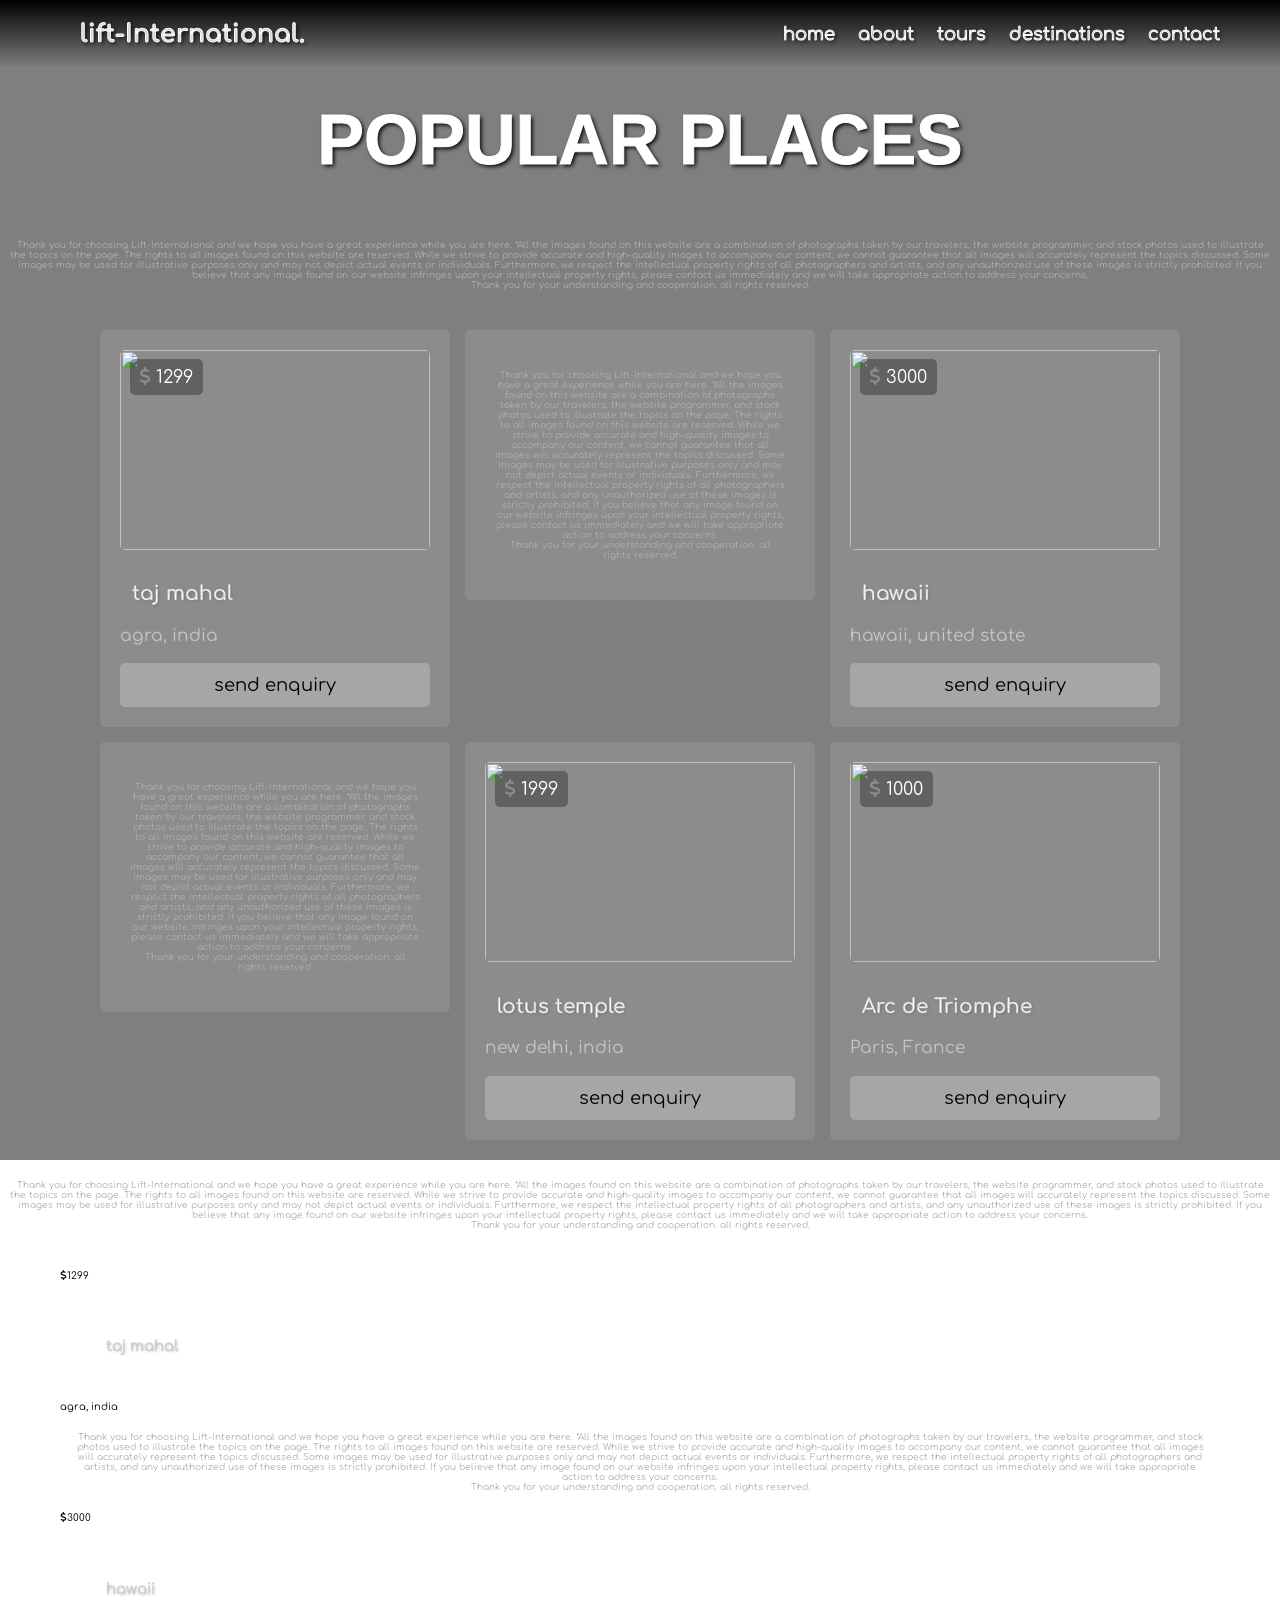
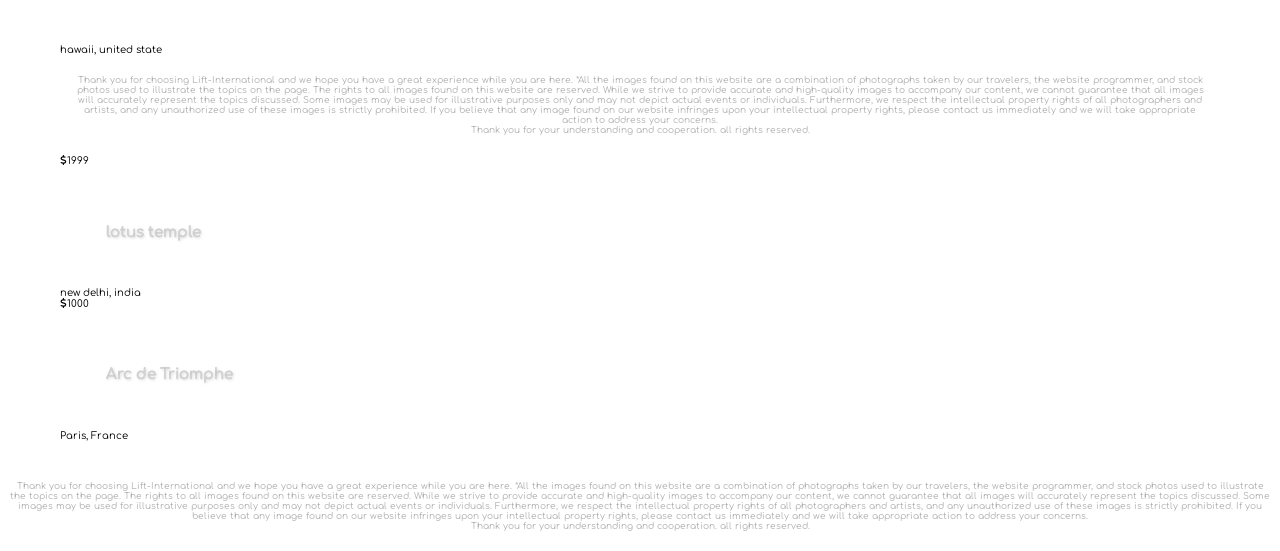
==== private.html @ 96c21069 "updating html layout" ====
<!DOCTYPE html>

<html lang="en">

<head>

   <meta charset="UTF-8">

   <meta http-equiv="X-UA-Compatible" content="IE=edge">

   <meta name="viewport" content="width=device-width, initial-scale=1.0">

   <title>Tours</title>



   <link rel="stylesheet" href="https://unpkg.com/aos@next/dist/aos.css" />



   <!-- font awesome cdn link  -->

   <link rel="stylesheet" href="https://cdnjs.cloudflare.com/ajax/libs/font-awesome/6.2.1/css/all.min.css">



   <!-- custom css file link  -->

   <link rel="stylesheet" href="style.css">



</head>

<body>

   

<!-- header section starts  -->



<header class="header" data-aos="fade-down">



   <section class="flex">



    <a class="logo">lift-International.</a>



      <nav class="navbar">
        <a href="http://127.0.0.1:5501/lift-international/index.html">home</a>
        <a href="http://127.0.0.1:5501/lift-international/lift-international-about-us.html">about</a>
        <a href="http://127.0.0.1:5501/lift-international/lift-international-tours.html">tours</a>
        <a href="http://127.0.0.1:5501/lift-international/lift-international-destinations.html">destinations</a>
        <a href="http://127.0.0.1:5501/lift-international/lift-international-contact.html">contact</a>
     </nav>



      <div id="menu-btn" class="fas fa-bars"></div>



   </section>



</header>



<!-- header section ends -->



<!-- tours section starts  -->



<div class="container tours">



   <h1 class="heading" data-aos="zoom-out">popular places</h1>

   <div class="credit" id="footer">
    Thank you for choosing Lift-International and
    we hope you have a great experience while you are here. *All the images found on this website are a combination of 
    photographs taken by our travelers, the website programmer, and stock photos used to illustrate the topics on the page. 
    The rights to all images found on this website are reserved.
 
    While we strive to provide accurate and high-quality images to accompany our content, 
    we cannot guarantee that all images will accurately represent the topics discussed. 
    Some images may be used for illustrative purposes only and may not depict actual events or individuals.
    
    Furthermore, we respect the intellectual property rights of all photographers and artists,
    and any unauthorized use of these images is strictly prohibited. If you believe that any image 
    found on our website infringes upon your intellectual property rights, please contact us immediately 
    and we will take appropriate action to address your concerns.<br />
    
    Thank you for your understanding and cooperation. all rights
    reserved.
  </div>

   <section class="grid">

    


      <div class="box" data-aos="fade-up">

         <div class="price"><i class="fas fa-dollar-sign"></i><span>1299</span></div>

         <img src="images/tour-img-1.webp" class="image" alt="">

         <h3 class="name">taj mahal</h3>

         <p class="address">agra, india</p>

         <a href="#" class="btn">send enquiry</a>

      </div>



      <div class="box" data-aos="fade-up">

        <div class="credit" id="footer">
            Thank you for choosing Lift-International and
            we hope you have a great experience while you are here. *All the images found on this website are a combination of 
            photographs taken by our travelers, the website programmer, and stock photos used to illustrate the topics on the page. 
            The rights to all images found on this website are reserved.
         
            While we strive to provide accurate and high-quality images to accompany our content, 
            we cannot guarantee that all images will accurately represent the topics discussed. 
            Some images may be used for illustrative purposes only and may not depict actual events or individuals.
            
            Furthermore, we respect the intellectual property rights of all photographers and artists,
            and any unauthorized use of these images is strictly prohibited. If you believe that any image 
            found on our website infringes upon your intellectual property rights, please contact us immediately 
            and we will take appropriate action to address your concerns.<br />
            
            Thank you for your understanding and cooperation. all rights
            reserved.
          </div>

      </div>



      <div class="box" data-aos="fade-up">

         <p class="price"><i class="fas fa-dollar-sign"></i><span>3000</span></p>

         <img src="images/tour-img-3.webp" alt="" class="image">

         <h3 class="name">hawaii</h3>

         <p class="address">hawaii, united state</p>

         <a href="#" class="btn">send enquiry</a>

      </div>


      <div class="box" data-aos="fade-up">

        <div class="credit" id="footer">
            Thank you for choosing Lift-International and
            we hope you have a great experience while you are here. *All the images found on this website are a combination of 
            photographs taken by our travelers, the website programmer, and stock photos used to illustrate the topics on the page. 
            The rights to all images found on this website are reserved.
         
            While we strive to provide accurate and high-quality images to accompany our content, 
            we cannot guarantee that all images will accurately represent the topics discussed. 
            Some images may be used for illustrative purposes only and may not depict actual events or individuals.
            
            Furthermore, we respect the intellectual property rights of all photographers and artists,
            and any unauthorized use of these images is strictly prohibited. If you believe that any image 
            found on our website infringes upon your intellectual property rights, please contact us immediately 
            and we will take appropriate action to address your concerns.<br />
            
            Thank you for your understanding and cooperation. all rights
            reserved.
          </div>

      </div>



      <div class="box" data-aos="fade-up">

         <p class="price"><i class="fas fa-dollar-sign"></i><span>1999</span></p>

         <img src="images/tour-img-5.webp" alt="" class="image">

         <h3 class="name">lotus temple</h3>

         <p class="address">new delhi, india</p>

         <a href="#" class="btn">send enquiry</a>

      </div>



      <div class="box" data-aos="fade-up">

         <p class="price"><i class="fas fa-dollar-sign"></i><span>1000</span></p>

         <img src="images/tour-img-6.webp" alt="" class="image">

         <h3 class="name">Arc de Triomphe</h3>

         <p class="address">Paris, France</p>

         <a href="#" class="btn">send enquiry</a>

      </div>



   </section>
</div>
<!-- tours section ends -->
<div class="credit" id="footer">
   Thank you for choosing Lift-International and
   we hope you have a great experience while you are here. *All the images found on this website are a combination of 
   photographs taken by our travelers, the website programmer, and stock photos used to illustrate the topics on the page. 
   The rights to all images found on this website are reserved.

   While we strive to provide accurate and high-quality images to accompany our content, 
   we cannot guarantee that all images will accurately represent the topics discussed. 
   Some images may be used for illustrative purposes only and may not depict actual events or individuals.
   
   Furthermore, we respect the intellectual property rights of all photographers and artists,
   and any unauthorized use of these images is strictly prohibited. If you believe that any image 
   found on our website infringes upon your intellectual property rights, please contact us immediately 
   and we will take appropriate action to address your concerns.<br />
   
   Thank you for your understanding and cooperation. all rights
   reserved.
 </div>


 <section class="grid">

    


    <div class="box" data-aos="fade-up">

       <div class="price"><i class="fas fa-dollar-sign"></i><span>1299</span></div>

       <img src="images/tour-img-1.webp" class="image" alt="">

       <h3 class="name">taj mahal</h3>

       <p class="address">agra, india</p>


    </div>



    <div class="box" data-aos="fade-up">

      <div class="credit" id="footer">
          Thank you for choosing Lift-International and
          we hope you have a great experience while you are here. *All the images found on this website are a combination of 
          photographs taken by our travelers, the website programmer, and stock photos used to illustrate the topics on the page. 
          The rights to all images found on this website are reserved.
       
          While we strive to provide accurate and high-quality images to accompany our content, 
          we cannot guarantee that all images will accurately represent the topics discussed. 
          Some images may be used for illustrative purposes only and may not depict actual events or individuals.
          
          Furthermore, we respect the intellectual property rights of all photographers and artists,
          and any unauthorized use of these images is strictly prohibited. If you believe that any image 
          found on our website infringes upon your intellectual property rights, please contact us immediately 
          and we will take appropriate action to address your concerns.<br />
          
          Thank you for your understanding and cooperation. all rights
          reserved.
        </div>

    </div>



    <div class="box" data-aos="fade-up">

       <p class="price"><i class="fas fa-dollar-sign"></i><span>3000</span></p>

       <img src="images/tour-img-3.webp" alt="" class="image">

       <h3 class="name">hawaii</h3>

       <p class="address">hawaii, united state</p>


    </div>


    <div class="box" data-aos="fade-up">

      <div class="credit" id="footer">
          Thank you for choosing Lift-International and
          we hope you have a great experience while you are here. *All the images found on this website are a combination of 
          photographs taken by our travelers, the website programmer, and stock photos used to illustrate the topics on the page. 
          The rights to all images found on this website are reserved.
       
          While we strive to provide accurate and high-quality images to accompany our content, 
          we cannot guarantee that all images will accurately represent the topics discussed. 
          Some images may be used for illustrative purposes only and may not depict actual events or individuals.
          
          Furthermore, we respect the intellectual property rights of all photographers and artists,
          and any unauthorized use of these images is strictly prohibited. If you believe that any image 
          found on our website infringes upon your intellectual property rights, please contact us immediately 
          and we will take appropriate action to address your concerns.<br />
          
          Thank you for your understanding and cooperation. all rights
          reserved.
        </div>

    </div>



    <div class="box" data-aos="fade-up">

       <p class="price"><i class="fas fa-dollar-sign"></i><span>1999</span></p>

       <img src="images/tour-img-5.webp" alt="" class="image">

       <h3 class="name">lotus temple</h3>

       <p class="address">new delhi, india</p>


    </div>



    <div class="box" data-aos="fade-up">

       <p class="price"><i class="fas fa-dollar-sign"></i><span>1000</span></p>

       <img src="images/tour-img-6.webp" alt="" class="image">

       <h3 class="name">Arc de Triomphe</h3>

       <p class="address">Paris, France</p>


    </div>



 </section>


       <div class="credit" id="footer">
          Thank you for choosing Lift-International and
          we hope you have a great experience while you are here. *All the images found on this website are a combination of 
          photographs taken by our travelers, the website programmer, and stock photos used to illustrate the topics on the page. 
          The rights to all images found on this website are reserved.
       
          While we strive to provide accurate and high-quality images to accompany our content, 
          we cannot guarantee that all images will accurately represent the topics discussed. 
          Some images may be used for illustrative purposes only and may not depict actual events or individuals.
          
          Furthermore, we respect the intellectual property rights of all photographers and artists,
          and any unauthorized use of these images is strictly prohibited. If you believe that any image 
          found on our website infringes upon your intellectual property rights, please contact us immediately 
          and we will take appropriate action to address your concerns.<br />
          
          Thank you for your understanding and cooperation. all rights
          reserved.
        </div>
<script src="https://unpkg.com/aos@next/dist/aos.js"></script>
<!-- custom js file link  -->
<script src="script.js"></script>
</body>
</html>
---- style.css ----
@import url('https://fonts.googleapis.com/css2?family=Comfortaa:wght@300;400;500;600;700&display=swap');



:root{
   --main-color:rgba(209, 209, 209, 0.384);
   --light-white:rgba(255,255,255,.5);
   --light-black:rgba(0,0,0,.3);
   --light-bg:rgba(255,255,255,.1);
   --white:#fff;
   --black:#000;
   --color-geraldine: #ff951c;
   --color-geraldine1: #eb569cc2;
   --color-strikemaster: #8a5082;
   --color-strikemaster2: #8a50825f;
   --color-kimberly: #6f5f90;
   --color-kimberly2: #6f5f90d7;
   --color-ship-cove: #758eb7;
   --color-casper: #afafaf;
   --color-casper2: #dff9ff;
   --color-dark: #262229;
   --color-darker: #26222993;

}



*{

   font-family: 'Comfortaa', cursive;

   margin: 0; padding: 0;

   box-sizing: border-box;

   outline: none; border: none;

   text-decoration: none;

   scrollbar-color: var(--main-color) var(--black);

   scrollbar-width: thin;

}



html{

   font-size: 62.5%;

   overflow-x: hidden;

   scroll-behavior: smooth;

   scroll-padding-top: 5rem;

}



*::selection{

   background-color: var(--main-color);

   color: var(--black);

}



*::-webkit-scrollbar{

   height: .5rem;

   width:1rem;

}



*::-webkit-scrollbar-track{

   background-color: transparent;

}



*::-webkit-scrollbar-thumb{

   background-color:var(--main-color);

}



body{

   background-color: var(--white);

   overflow-x: hidden;

   /* padding-bottom: 7rem; */

}



.container{

   padding-top: 10rem;

}



section{

   margin: 0 auto;

   max-width: 1200px;

   padding: 2rem;

}






  
  #slideshow {
    position: absolute;
    top: 0;
    left: 0;
    bottom: 0;
    width: 100%;
    height: 100%;
    list-style: none;
    margin: 0;
    padding: 0;
  }
  
  #slideshow li {
    position: absolute;
    top: 0;
    left: 0;
    width: 100%;
    height: 100%;
    opacity: 0;
    transition: opacity 1s ease-in-out;
  }
  
  #slideshow li.active {
    opacity: 1;
  }
  
  #slideshow li img {
    width: 100%;
    height: 110%;
    object-fit: cover;
  }
  




.heading {
    font-weight: bolder;
    -webkit-text-stroke: 1.0px rgb(255, 255, 255);
    color: #ffffff;
    text-shadow: 2px 2px 4px rgb(0, 0, 0);
    font-family: Verdana, Geneva, Tahoma, sans-serif;
    font-size: 7rem;
    text-transform: uppercase;
    text-align: center;
    margin-bottom: 4rem;
}



    .button {
      margin-top: 10%;
      display: inline-block;
      padding: 10px 20px;
      background-color: #4CAF50;
      color: white;
      text-decoration: none;
      border: none;
      cursor: pointer;
      font-size: 16px;
    }


.btn{

   display: block;

   border-radius: .5rem;

   padding: 1.2rem 3rem;

   background: var(--main-color);

   color: var(--black);

   cursor: pointer;

   text-align: center;

   width: 100%;

   font-size: 1.8rem;

   margin-top: 1rem;

   transition: .2s linear;

}



.btn:hover{

   background: var(--black);

   color: var(--white);

}



.header{

   position: fixed;

   top: 0; left: 0; right: 0;

   background: linear-gradient(0deg, transparent, var(--black));

   z-index: 1000;

}



.header .flex{

   display: flex;

   align-items: center;

   justify-content: space-between;

   gap: 1.5rem;

}



.header .flex .logo{
    font-weight: bolder;
    -webkit-text-stroke: 1.0px rgb(255, 255, 255);
    color: #ffffffcc;
    text-shadow: 2px 2px 4px rgb(0, 0, 0);
   font-size: 2.5rem;
   margin-left: 2rem;

}



.header .flex .navbar a{

    -webkit-text-stroke: 1.0px rgb(255, 255, 255);
    color: #ffffffcc;
    text-shadow: 2px 2px 4px rgb(0, 0, 0);

   margin-left: 2rem;

   font-size: 1.8rem;

   color: var(--light-white);

   transition: .2s linear;

}




.header .flex .navbar a:hover{

   color: var(--white);

}



#menu-btn{

   font-size: 2.5rem;

   cursor: pointer;

   color: var(--white);

   display: none;

}


  @keyframes spin {
    0% {
      transform: rotateY(0deg);
    }
    100% {
      transform: rotateY(360deg);
    }
  }
  
  
  
  
  html body header.header.aos-init.aos-animate section.flex img{
    animation: spin 12s linear infinite;
    width: 5%;
    height: 0.3%;
    margin-top: 0%;
  
  }


  section.flex{
    padding: -12rem;

  }



.home .flex{

   min-height: calc(100vh - 10rem);

   display: flex;

   align-items: center;

   justify-content: center;

}



.home .flex form{

   background-color: var(--light-bg);

   border-radius: .5rem;

   padding: 2rem;

   width: 35rem;

   backdrop-filter: blur(.2rem);

}



.home .flex form h3{
    font-weight: bolder;
    -webkit-text-stroke: 1.0px rgb(255, 255, 255);
    color: #ffffffcc;
    text-shadow: 2px 2px 4px rgb(0, 0, 0);

   font-size: 2.5rem;

   color: var(--white);

   padding-bottom: 1rem;

   text-align: center;

}



.home .flex form p{
    -webkit-text-stroke: 1.0px rgb(255, 255, 255);
    color: #ffffff;
    text-shadow: 1px 1px 3px rgb(0, 0, 0);   
    font-weight: 50;
    margin-top: 1%;

   padding-top: 1rem;

   text-align: center;


   font-size: 1.7rem;

   color: var(--light-white);

}



.home .flex form .box{

   width: 100%;

   border-radius: .5rem;

   padding: 1.4rem;

   font-size: 1.8rem;

   color: var(--white);

   text-transform: none;

   background: var(--light-black);

   margin: 1rem 0;

}



.home .flex form .box::placeholder{
    

   color: var(--light-white);

}



.about{

   background: url('/main/pexels-esdras-jaimes-10550114.jpg') no-repeat rgba(0,0,0,.5);

   background-position: center;

   background-attachment: fixed;

   background-size: cover;

   background-blend-mode: multiply;

}



.about .details{

   border-radius: .5rem;

   background: url('/main/pexels-caleb-jimenez-9482590.jpg') no-repeat rgba(0,0,0,.5);

   background-position: center;

   background-attachment: fixed;

   background-size: cover;

   display: flex;

   align-items: center;

   justify-content: center;

   padding: 2rem;

   min-height: 60vh;

   border-radius: .5rem;

}



.about .details .box{

   width: 50rem;

   background-color: var(--light-bg);

   padding:3rem 2rem;

   text-align: center;

   backdrop-filter: blur(.4rem);

   border-radius: .5rem;

}



.about .details .box h3{

   padding-bottom: 1rem;

   font-size: 2.5rem;

   color: var(--white);

}



.about .details .box p{

   padding: 1rem 0;

   font-size: 1.5rem;

   color: var(--light-white);

   line-height: 2;

}



.about .details .box .btn{

   display: inline-block;

   width: auto;

}



.about .grid{

   display: grid;

   grid-template-columns: repeat(auto-fit, 30rem);

   align-items: flex-start;

   justify-content: center;

   gap: 1.5rem;

   margin-top: 3rem;

}



.about .grid .box{

   background-color: var(--light-bg);

   padding: 2rem;

   text-align: center;

   backdrop-filter: blur(.4rem);

   border-radius: .5rem;

}



.about .grid .box img{

   height: 20rem;

   transition: .2s linear;

}



.about .grid .box h3{

   padding: 2rem 0;

   font-size: 2rem;

   color: var(--white);

}



.about .grid .box p{

   line-height: 2;

   font-size: 1.5rem;

   color: var(--light-white);

}



.about .grid .box:hover{

   background-color: var(--light-black);

}



.about .grid .box:hover img{

   transform: scale(1.1);

}



.reviews{

   background: url('/main/pexels-jesh-14737876(1).jpg') no-repeat rgba(0,0,0,.5);

   background-position: center;

   background-attachment: fixed;

   background-size: cover;

   background-blend-mode: multiply;

}



.reviews .grid{

   display: grid;

   grid-template-columns: repeat(auto-fit, 35rem);

   align-items: flex-start;

   justify-content: center;

   gap: 1.5rem;

}



.reviews .grid .box{

   background-color: var(--light-bg);

   padding: 2rem;

   text-align: center;

   backdrop-filter: blur(.4rem);

   border-radius: .5rem;

}



.reviews .grid .box img{

   height: 8rem;

   width: 8rem;

   border-radius: 50%;

   object-fit: cover;

   margin-bottom: 1rem;

}



.reviews .grid .box h3{

   font-size: 2rem;

   color: var(--white);

}



.reviews .grid .box p{

   padding: 1rem 0;

   line-height: 2;

   color: var(--light-white);

   font-size: 1.5rem;

}



.reviews .grid .box .stars{

   margin-top: 1rem;

}



.reviews .grid .box .stars i{

   font-size: 1.8rem;

   color: var(--main-color);

}



.reviews .grid .box:hover{

   background-color: var(--light-black);

}



.tours{

   background: url('/main/pexels-luis-quintero-14146204.jpg') no-repeat rgba(0,0,0,.5);

   background-position: center;

   background-attachment: fixed;

   background-size: cover;

   background-blend-mode: multiply;

}



.tours .grid{

   display: grid;

   grid-template-columns: repeat(auto-fit, 35rem);

   align-items: flex-start;

   justify-content: center;

   gap: 1.5rem;

}



.tours .grid .box{

   background-color: var(--light-bg);

   padding: 2rem;

   backdrop-filter: blur(.4rem);

   border-radius: .5rem;

   position: relative;

}



.tours .grid .box .price{

   position: absolute;

   top: 2.9rem; left: 3rem;

   border-radius: .5rem;

   background: var(--light-black);

   font-size: 1.8rem;

   padding:.8rem 1rem;

}



.tours .grid .box .price i{

   color: var(--main-color);

   margin-right: .5rem;

}



.tours .grid .box .price span{

   color: var(--white);

}



.tours .grid .box .image{

   height: 20rem;

   width: 100%;

   object-fit: cover;

   border-radius: .5rem;

   margin-bottom: 2rem;

}



.tours .grid .box .name{

   font-size: 2rem;

   color: var(--white);

}



.tours .grid .box .address{

   font-size: 1.7rem;

   color: var(--light-white);

   line-height: 1.5;

   padding: .5rem 0;

}



.tours .grid .box:hover{

   background-color: var(--light-black);

}



.tours .grid .box:hover .price{

   background-color: var(--black);

}




.destinations{


   background: url('/main/pexels-zaetaflow-sec-4012039.jpg') no-repeat rgba(0,0,0,.5);

   background-position: center;

   background-attachment: fixed;

   background-size: cover;
 
   background-blend-mode: multiply;

}



.destinations .grid{

   display: grid;

   grid-template-columns: repeat(auto-fit, 30rem);

   align-items: flex-start;

   justify-content: center;

   gap: 1.5rem;

}



.destinations .grid .box{

   position: relative;

   height: 40rem;

   overflow: hidden;

   border-radius: .5rem;

}



.destinations .grid .box img{

   height: 100%;

   width: 100%;

   object-fit: cover;

}






   div:nth-child(20) > h3 > span > strong,
   div:nth-child(19) > h3 > span > strong,
   div:nth-child(18) > h3 > span > strong,
   div:nth-child(17) > h3 > span > strong,
   div:nth-child(16) > h3 > span > strong,
   div:nth-child(15) > h3 > span > strong,
   div:nth-child(14) > h3 > span > strong,
   div:nth-child(13) > h3 > span > strong,
   div:nth-child(12) > h3 > span > strong,
   div:nth-child(11) > h3 > span > strong,
   div:nth-child(10) > h3 > span > strong,
   div:nth-child(9) > h3 > span > strong,
   div:nth-child(8) > h3 > span > strong,
   div:nth-child(7) > h3 > span > strong,
   div:nth-child(6) > h3 > span > strong,
   div:nth-child(5) > h3 > span > strong,
   div:nth-child(4) > h3 > span > strong,
   div:nth-child(3) > h3 > span > strong,
   div:nth-child(2) > h3 > span > strong,
   div:nth-child(1) > h3 strong{ 
   -webkit-text-stroke: 0.5px rgb(255, 234, 3);
   color: #91ff78;
   text-shadow: 1px 1px 3px #00000031;   
   font-weight: 700;
   font-size: 2rem;
   padding: 4%;
}



   div:nth-child(20) > h3,  
   div:nth-child(19) > h3,  
   div:nth-child(18) > h3,  
   div:nth-child(17) > h3,  
   div:nth-child(16) > h3,  
   div:nth-child(15) > h3,  
   div:nth-child(14) > h3,  
   div:nth-child(13) > h3,  
   div:nth-child(12) > h3,  
   div:nth-child(11) > h3,
   div:nth-child(10) > h3,
   div:nth-child(9) > h3,
   div:nth-child(8) > h3,
   div:nth-child(7) > h3,
   div:nth-child(6) > h3,
   div:nth-child(5) > h3,
   div:nth-child(4) > h3,
   div:nth-child(3) > h3,  
   div:nth-child(2) > h3,  
   div:nth-child(1) > h3{
   -webkit-text-stroke: 0.5px rgb(201, 201, 201);
   color: #d3d6d2;
   text-shadow: 1px 1px 3px #00000031;   
   font-weight: 500;
   font-size: 1.5rem;
   padding: 4%;
}




   .destinations .grid .box h3{
   -webkit-text-stroke:  0.5px rgb(255, 255, 255);   
   color: #ffffff;
   display: -webkit-box;
   display: -ms-flexbox;
   display: flex;
   -webkit-box-align: center;
   -ms-flex-align: center;
   align-items: center;
   -ms-flex-wrap: wrap;
   flex-wrap: wrap;
   text-align: center;
   display: block;  
   position: absolute;
   top: 0; left: 0;
   height: 100%;
   width: 100%;
   display: flex;
   align-items: center;
   justify-content: center;
   background-color: var(--light-black);
   backdrop-filter: blur(.4rem);
   transition: .2s linear;
   opacity: 0;
}



.destinations .grid .box h3 span{

   font-size: 2.5rem;

   color: var(--white);

}



.destinations .grid .box:hover h3{

   opacity: 1;

}

































.contact{

   background: url('/main/pexels-caleb-jimenez-9482590.jpg') no-repeat rgba(0,0,0,.5);

   background-position: center;

   background-attachment: fixed;

   background-size: cover;

   background-blend-mode: multiply;

}



.contact .row{

   display: flex;

   flex-wrap: wrap;

   gap: 2rem;

}



.contact .row .map{

   width: 100%;

   flex: 1 1 40rem;

   padding: 2rem;

   background-color: var(--light-bg);

   border-radius: .5rem;

   backdrop-filter: blur(.4rem);

}



.contact .row form{

   flex: 1 1 40rem;

   padding: 2rem;

   background-color: var(--light-bg);

   border-radius: .5rem;

   backdrop-filter: blur(.4rem);

}



.contact .row form h3{

   text-align: center;

   font-size: 2.5rem;

   color: var(--white);

   padding-bottom: 1rem;

}



.contact .row form .box{

   width: 100%;

   margin: 1rem 0;

   border-radius: .5rem;

   background-color: var(--light-black);

   padding: 1.4rem;

   font-size: 1.8rem;

   color: var(--white);

   text-transform: none;

}



.contact .row form .box::placeholder{

   color: var(--light-white);

}



.contact .row form textarea{

   height: 15rem;

   resize: none;

}



.contact .grid{

   margin: 3rem 0;

   display: grid;

   grid-template-columns: repeat(auto-fit, 30rem);

   justify-content: center;

   gap: 1.5rem;

}



.contact .grid .box{

   padding:3rem 2rem;

   background-color: var(--light-bg);

   border-radius: .5rem;

   backdrop-filter: blur(.4rem);

   text-align: center;

}



.contact .grid .box i{

   height: 5rem;

   width: 6rem;

   line-height: 5rem;

   font-size: 2.5rem;

   background-color: var(--light-black);

   border-radius: .5rem;

   color: var(--white);

   margin-bottom: 1.5rem;

}



.contact .grid .box h3{

   padding: .5rem 0;

   font-size: 2rem;

   color: var(--main-color);

}



.contact .grid .box a{

   display: block;

   padding-top: 1rem;

   font-size: 1.6rem;

   color: var(--light-white);

   line-height: 1.5;

   text-transform: none;

}



.contact .grid .box a:hover{

   color:var(--white);

   text-decoration: underline;

}






.credit {
    
    background-image: url(/main/pexels-richard-rojas-15097661.jpg);
    background-repeat: no-repeat;
    background-size: cover;    text-align: center;
    font-size: 0.9rem;
    padding: 2rem 1rem;
    color: var(--color-casper);
  }
  
  .credit span {
    color: var(--color-geraldine);
  }
  
  
  














/* media queries  */



@media (max-width:991px){



   html{

      font-size: 55%;

   }



   .heading{

      font-size: 5rem;

      margin-bottom: 3rem;

   }



}





   div:nth-child(20) > h3 > span > strong,
   div:nth-child(19) > h3 > span > strong,
   div:nth-child(18) > h3 > span > strong,
   div:nth-child(17) > h3 > span > strong,
   div:nth-child(16) > h3 > span > strong,
   div:nth-child(15) > h3 > span > strong,
   div:nth-child(14) > h3 > span > strong,
   div:nth-child(13) > h3 > span > strong,
   div:nth-child(12) > h3 > span > strong,
   div:nth-child(11) > h3 > span > strong,
   div:nth-child(10) > h3 > span > strong,
   div:nth-child(9) > h3 > span > strong,
   div:nth-child(8) > h3 > span > strong,
   div:nth-child(7) > h3 > span > strong,
   div:nth-child(6) > h3 > span > strong,
   div:nth-child(5) > h3 > span > strong,
   div:nth-child(4) > h3 > span > strong,
   div:nth-child(3) > h3 > span > strong,
   div:nth-child(2) > h3 > span > strong,
   div:nth-child(1) > h3 strong{ 
   -webkit-text-stroke: 0.5px rgb(255, 234, 3);
   color: #91ff78;
   text-shadow: 1px 1px 3px #00000031;   
   font-weight: 700;
   font-size: 2rem;
   padding: 4%;
}



   div:nth-child(20) > h3,  
   div:nth-child(19) > h3,  
   div:nth-child(18) > h3,  
   div:nth-child(17) > h3,  
   div:nth-child(16) > h3,  
   div:nth-child(15) > h3,  
   div:nth-child(14) > h3,  
   div:nth-child(13) > h3,  
   div:nth-child(12) > h3,  
   div:nth-child(11) > h3,
   div:nth-child(10) > h3,
   div:nth-child(9) > h3,
   div:nth-child(8) > h3,
   div:nth-child(7) > h3,
   div:nth-child(6) > h3,
   div:nth-child(5) > h3,
   div:nth-child(4) > h3,
   div:nth-child(3) > h3,  
   div:nth-child(2) > h3,  
   div:nth-child(1) > h3{
   -webkit-text-stroke: 0.5px rgb(201, 201, 201);
   color: #d3d6d2;
   text-shadow: 1px 1px 3px #00000031;   
   font-weight: 500;
   font-size: 1.5rem;
   padding: 4%;
}




   .destinations .grid .box h3{
   -webkit-text-stroke:  0.5px rgb(255, 255, 255);   
   color: #ffffff;
   display: -webkit-box;
   display: -ms-flexbox;
   display: flex;
   -webkit-box-align: center;
   -ms-flex-align: center;
   align-items: center;
   -ms-flex-wrap: wrap;
   flex-wrap: wrap;
   text-align: center;
   display: block;  
   position: absolute;
   top: 0; left: 0;
   height: 100%;
   width: 100%;
   display: flex;
   align-items: center;
   justify-content: center;
   background-color: var(--light-black);
   backdrop-filter: blur(.4rem);
   transition: .2s linear;
   opacity: 0;
}




@media (max-width:768px){

    #home .title {
        display: flex;
        align-items: center;
      }
      

      
      @keyframes spin {
        0% {
          transform: rotateY(0deg);
        }
        100% {
          transform: rotateY(360deg);
        }
      }
      
      
      
      
      html body header.header.aos-init.aos-animate section.flex img{
        animation: spin 12s linear infinite;
        width: 10%;
        height: auto;
        margin-top: 0%;
      }
    

   #menu-btn{

      display: inline-block;

   }

   

   .header .flex{

      position: relative;

   }



   .header .flex .navbar{

      position: absolute;

      top: 100%; left: 2rem; right: 2rem;

      background-color: var(--light-black);

      backdrop-filter: blur(.4rem);

      border-radius: .5rem;

      transform: scale(0);

      transform-origin: top right;

      padding: 1.5rem .5rem;

   }



   .header .flex .navbar.active{

      transform: scale(1);

      transition: .2s linear;

   }



   .header .flex .navbar a{

      display: block;

      padding: 1rem;

      margin:.5rem 1rem;

      color: var(--white);

      border-radius: .5rem;

   }



   .header .flex .navbar a:hover{

      background-color: var(--light-bg);

   }



   .heading{

      font-size: 3rem;

   }



}



@media (max-width:450px){



   html{

      font-size: 50%;

   }



   .heading{

      font-size: 2.5rem;

   }



}
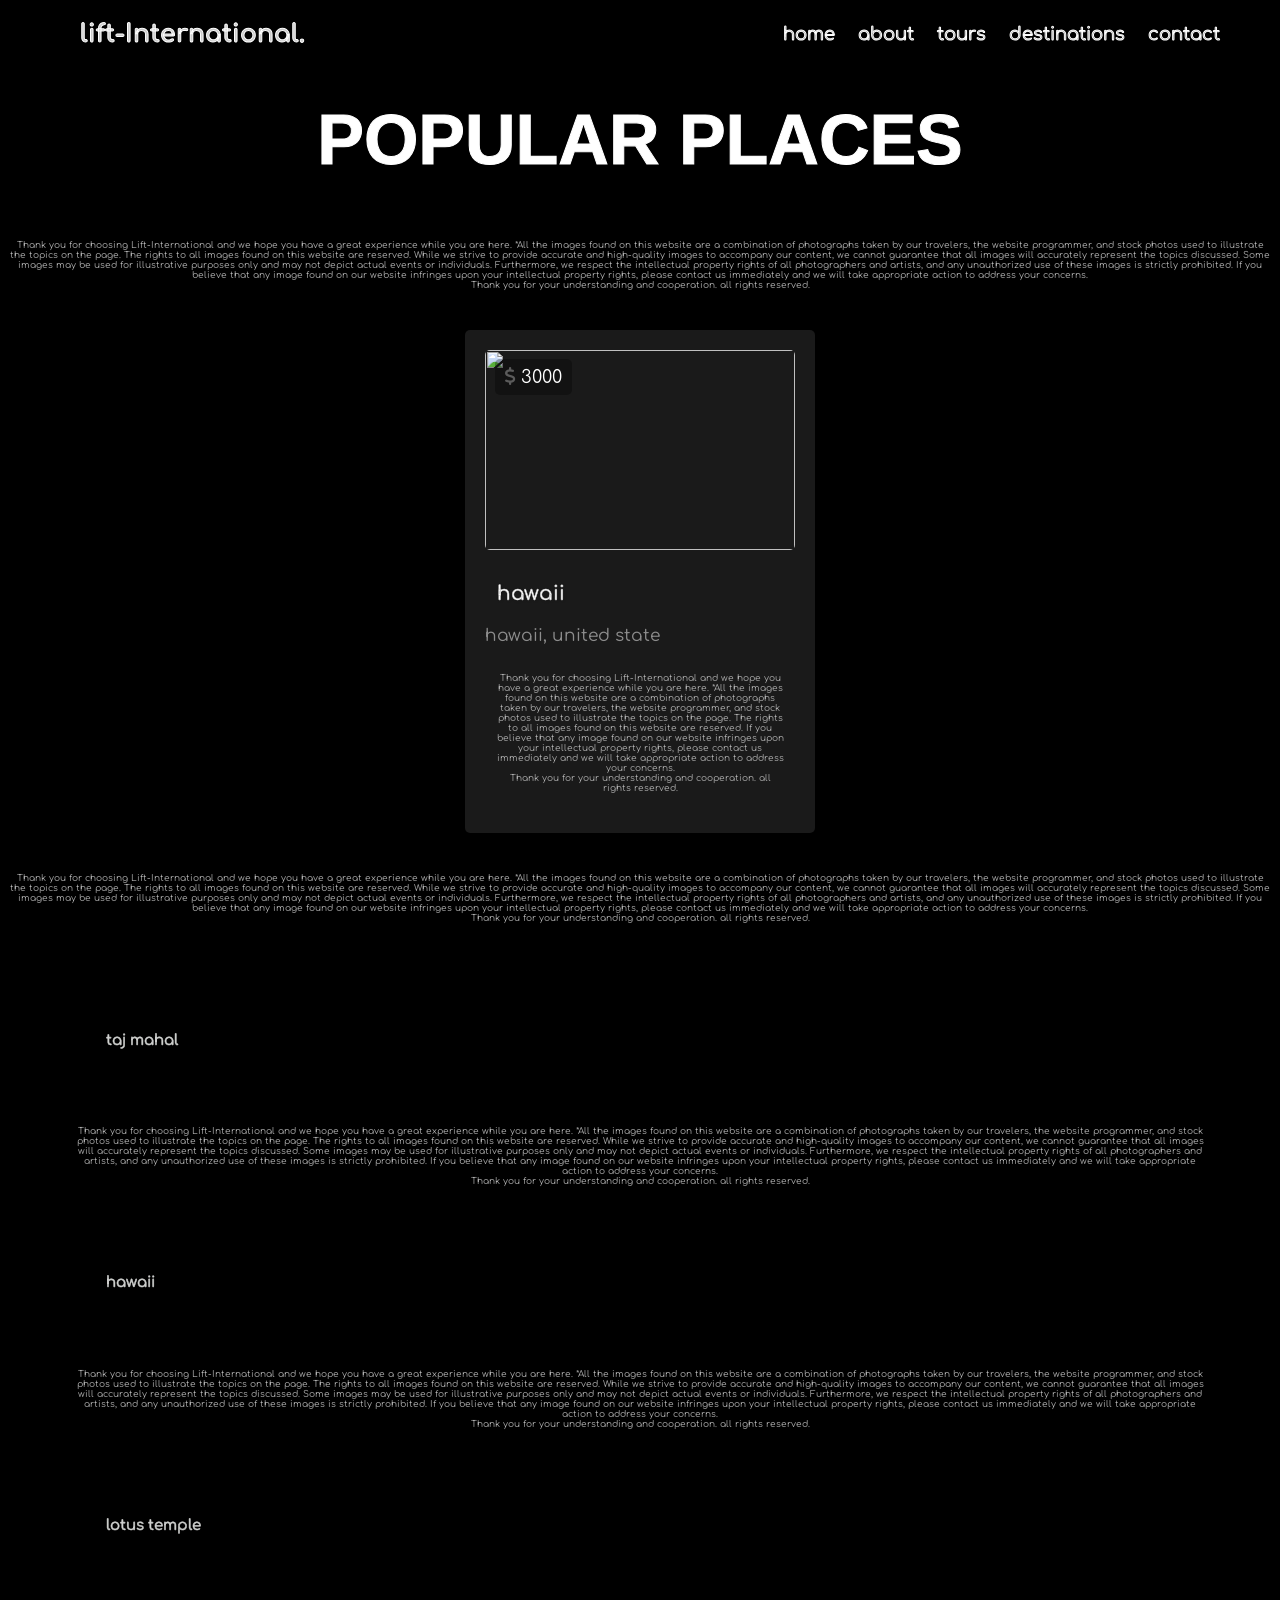
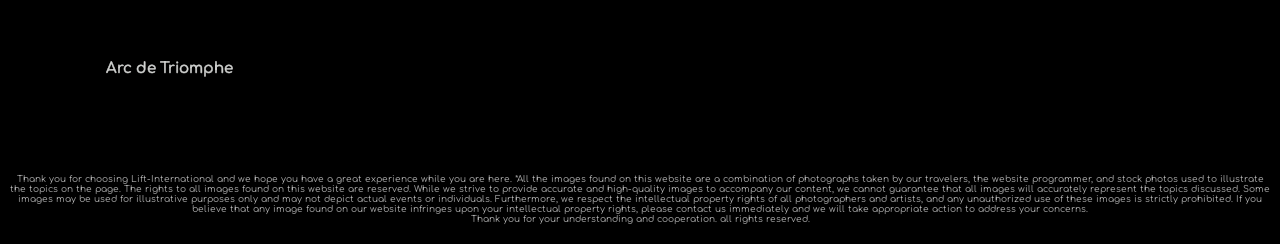
==== commit 3bfb8a90: "deleting extra code" ====
--- a/private.html
+++ b/private.html
@@ -109,39 +109,25 @@
 
    <section class="grid">
 
-    
+
 
 
       <div class="box" data-aos="fade-up">
 
-         <div class="price"><i class="fas fa-dollar-sign"></i><span>1299</span></div>
-
-         <img src="images/tour-img-1.webp" class="image" alt="">
-
-         <h3 class="name">taj mahal</h3>
-
-         <p class="address">agra, india</p>
-
-         <a href="#" class="btn">send enquiry</a>
-
-      </div>
-
-
-
-      <div class="box" data-aos="fade-up">
-
-        <div class="credit" id="footer">
+         <p class="price"><i class="fas fa-dollar-sign"></i><span>3000</span></p>
+
+         <img src="images/tour-img-3.webp" alt="" class="image">
+
+         <h3 class="name">hawaii</h3>
+
+         <p class="address">hawaii, united state</p>
+
+         <div class="credit" id="footer">
             Thank you for choosing Lift-International and
             we hope you have a great experience while you are here. *All the images found on this website are a combination of 
             photographs taken by our travelers, the website programmer, and stock photos used to illustrate the topics on the page. 
             The rights to all images found on this website are reserved.
-         
-            While we strive to provide accurate and high-quality images to accompany our content, 
-            we cannot guarantee that all images will accurately represent the topics discussed. 
-            Some images may be used for illustrative purposes only and may not depict actual events or individuals.
-            
-            Furthermore, we respect the intellectual property rights of all photographers and artists,
-            and any unauthorized use of these images is strictly prohibited. If you believe that any image 
+            If you believe that any image 
             found on our website infringes upon your intellectual property rights, please contact us immediately 
             and we will take appropriate action to address your concerns.<br />
             
@@ -151,77 +137,6 @@
 
       </div>
 
-
-
-      <div class="box" data-aos="fade-up">
-
-         <p class="price"><i class="fas fa-dollar-sign"></i><span>3000</span></p>
-
-         <img src="images/tour-img-3.webp" alt="" class="image">
-
-         <h3 class="name">hawaii</h3>
-
-         <p class="address">hawaii, united state</p>
-
-         <a href="#" class="btn">send enquiry</a>
-
-      </div>
-
-
-      <div class="box" data-aos="fade-up">
-
-        <div class="credit" id="footer">
-            Thank you for choosing Lift-International and
-            we hope you have a great experience while you are here. *All the images found on this website are a combination of 
-            photographs taken by our travelers, the website programmer, and stock photos used to illustrate the topics on the page. 
-            The rights to all images found on this website are reserved.
-         
-            While we strive to provide accurate and high-quality images to accompany our content, 
-            we cannot guarantee that all images will accurately represent the topics discussed. 
-            Some images may be used for illustrative purposes only and may not depict actual events or individuals.
-            
-            Furthermore, we respect the intellectual property rights of all photographers and artists,
-            and any unauthorized use of these images is strictly prohibited. If you believe that any image 
-            found on our website infringes upon your intellectual property rights, please contact us immediately 
-            and we will take appropriate action to address your concerns.<br />
-            
-            Thank you for your understanding and cooperation. all rights
-            reserved.
-          </div>
-
-      </div>
-
-
-
-      <div class="box" data-aos="fade-up">
-
-         <p class="price"><i class="fas fa-dollar-sign"></i><span>1999</span></p>
-
-         <img src="images/tour-img-5.webp" alt="" class="image">
-
-         <h3 class="name">lotus temple</h3>
-
-         <p class="address">new delhi, india</p>
-
-         <a href="#" class="btn">send enquiry</a>
-
-      </div>
-
-
-
-      <div class="box" data-aos="fade-up">
-
-         <p class="price"><i class="fas fa-dollar-sign"></i><span>1000</span></p>
-
-         <img src="images/tour-img-6.webp" alt="" class="image">
-
-         <h3 class="name">Arc de Triomphe</h3>
-
-         <p class="address">Paris, France</p>
-
-         <a href="#" class="btn">send enquiry</a>
-
-      </div>
 
 
 
--- a/style.css
+++ b/style.css
@@ -97,7 +97,7 @@
 
 body{
 
-   background-color: var(--white);
+   background-color: var(--black);
 
    overflow-x: hidden;
 
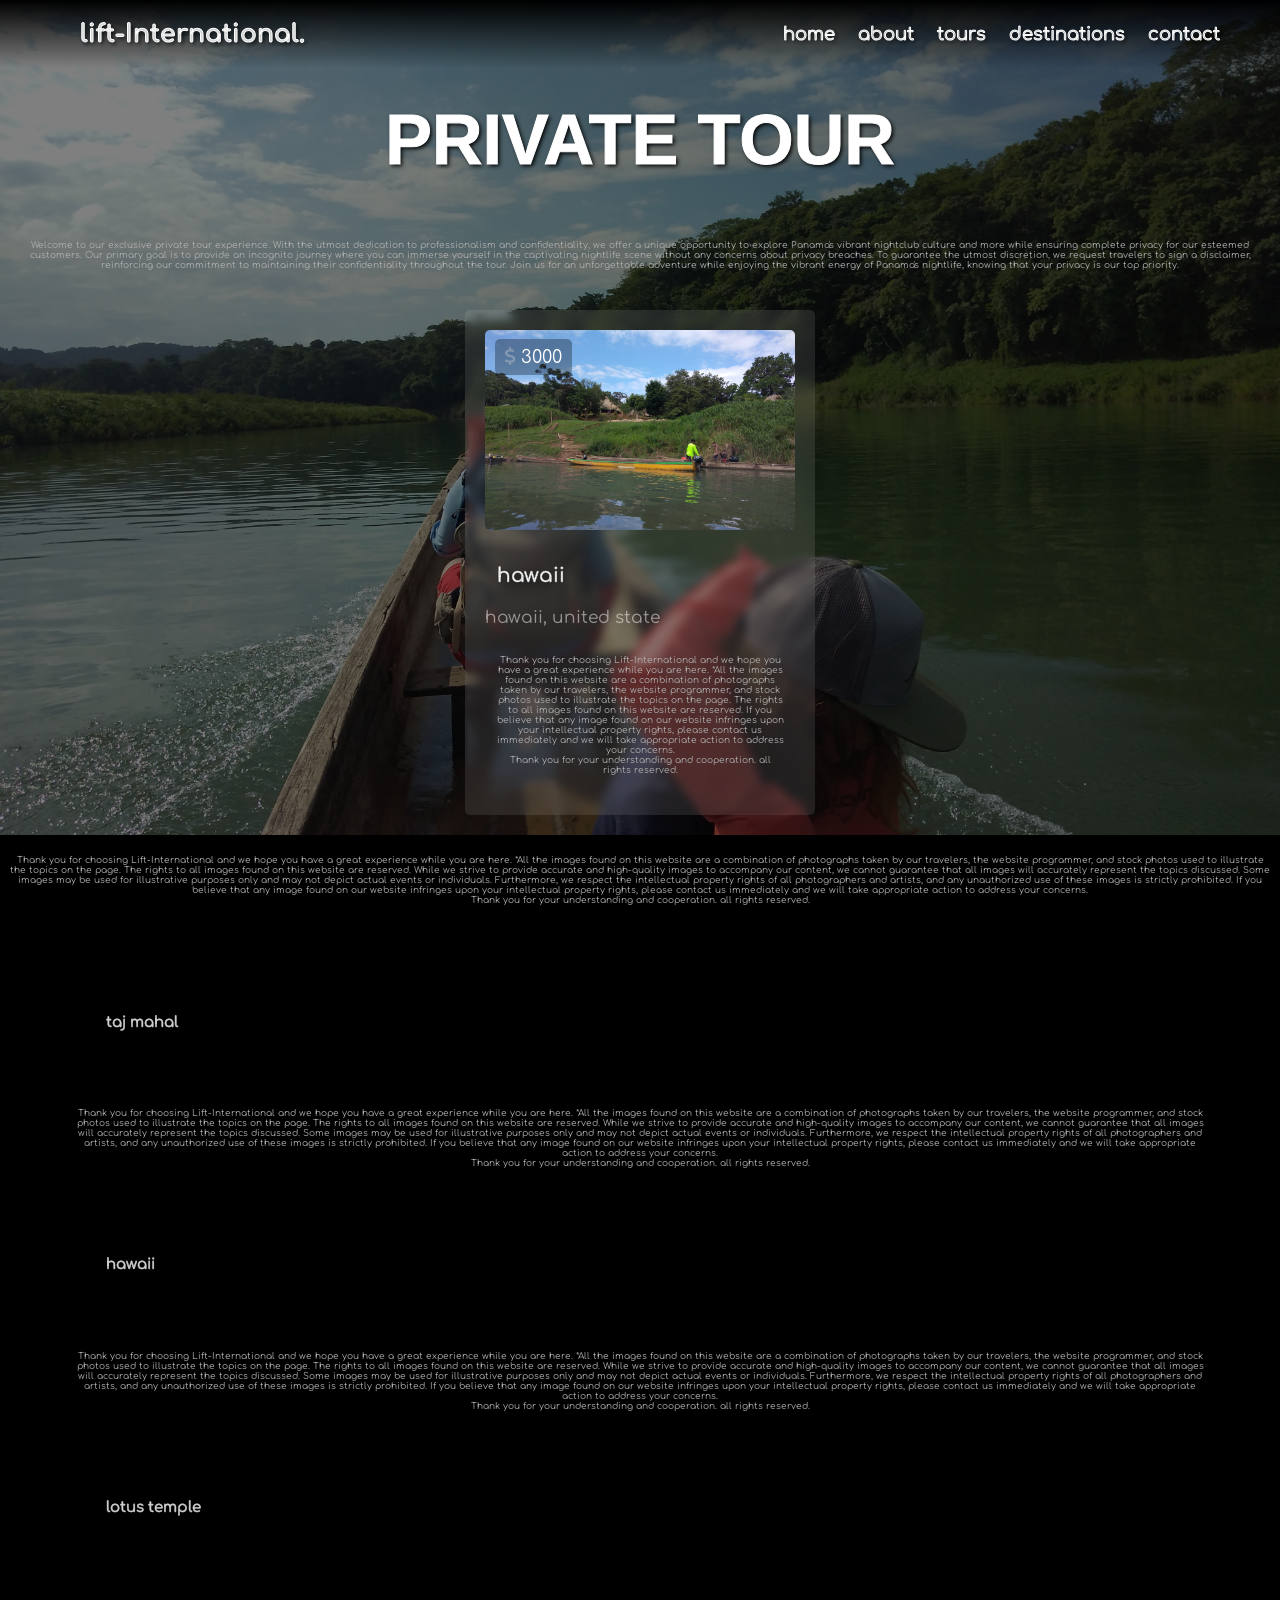
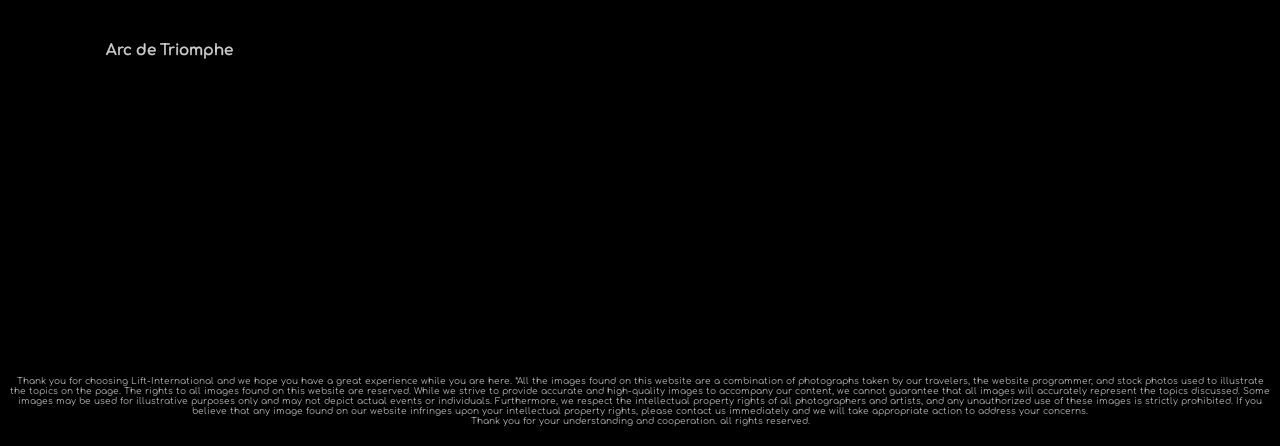
==== commit f13939e7: "booking blog layout set up" ====
--- a/private.html
+++ b/private.html
@@ -1,54 +1,21 @@
 <!DOCTYPE html>
-
 <html lang="en">
-
 <head>
-
    <meta charset="UTF-8">
-
    <meta http-equiv="X-UA-Compatible" content="IE=edge">
-
    <meta name="viewport" content="width=device-width, initial-scale=1.0">
-
    <title>Tours</title>
-
-
-
    <link rel="stylesheet" href="https://unpkg.com/aos@next/dist/aos.css" />
-
-
-
    <!-- font awesome cdn link  -->
-
    <link rel="stylesheet" href="https://cdnjs.cloudflare.com/ajax/libs/font-awesome/6.2.1/css/all.min.css">
-
-
-
    <!-- custom css file link  -->
-
    <link rel="stylesheet" href="style.css">
-
-
-
 </head>
-
 <body>
-
-   
-
 <!-- header section starts  -->
-
-
-
 <header class="header" data-aos="fade-down">
-
-
-
    <section class="flex">
-
-
-
-    <a class="logo">lift-International.</a>
+        <a class="logo">lift-International.</a>
 
 
 
@@ -86,25 +53,20 @@
 
 
 
-   <h1 class="heading" data-aos="zoom-out">popular places</h1>
+   <h1 class="heading" data-aos="zoom-out">private tour</h1>
 
    <div class="credit" id="footer">
-    Thank you for choosing Lift-International and
-    we hope you have a great experience while you are here. *All the images found on this website are a combination of 
-    photographs taken by our travelers, the website programmer, and stock photos used to illustrate the topics on the page. 
-    The rights to all images found on this website are reserved.
- 
-    While we strive to provide accurate and high-quality images to accompany our content, 
-    we cannot guarantee that all images will accurately represent the topics discussed. 
-    Some images may be used for illustrative purposes only and may not depict actual events or individuals.
-    
-    Furthermore, we respect the intellectual property rights of all photographers and artists,
-    and any unauthorized use of these images is strictly prohibited. If you believe that any image 
-    found on our website infringes upon your intellectual property rights, please contact us immediately 
-    and we will take appropriate action to address your concerns.<br />
-    
-    Thank you for your understanding and cooperation. all rights
-    reserved.
+    Welcome to our exclusive private tour experience. 
+    With the utmost dedication to professionalism and confidentiality, 
+    we offer a unique opportunity to explore Panama's vibrant nightclub
+     culture and more while ensuring complete privacy for our esteemed 
+     customers. Our primary goal is to provide an incognito journey where 
+     you can immerse yourself in the captivating nightlife scene without
+      any concerns about privacy breaches. To guarantee the utmost discretion,
+       we request travelers to sign a disclaimer, reinforcing our commitment
+        to maintaining their confidentiality throughout the tour. Join us 
+        for an unforgettable adventure while enjoying the vibrant energy 
+        of Panama's nightlife, knowing that your privacy is our top priority.
   </div>
 
    <section class="grid">
@@ -116,7 +78,7 @@
 
          <p class="price"><i class="fas fa-dollar-sign"></i><span>3000</span></p>
 
-         <img src="images/tour-img-3.webp" alt="" class="image">
+         <img src="/trip-embera/media/IMG_20210805_085929.jpg" alt="" class="image">
 
          <h3 class="name">hawaii</h3>
 
@@ -172,7 +134,7 @@
 
        <div class="price"><i class="fas fa-dollar-sign"></i><span>1299</span></div>
 
-       <img src="images/tour-img-1.webp" class="image" alt="">
+       <img src="/" class="image" alt="">
 
        <h3 class="name">taj mahal</h3>
 
@@ -212,7 +174,7 @@
 
        <p class="price"><i class="fas fa-dollar-sign"></i><span>3000</span></p>
 
-       <img src="images/tour-img-3.webp" alt="" class="image">
+       <img src="/" alt="" class="image">
 
        <h3 class="name">hawaii</h3>
 
@@ -280,6 +242,52 @@
  </section>
 
 
+
+
+
+
+
+ <div class="row">
+
+
+
+
+
+
+    <form action="" method="post" data-aos="flip-right">
+
+       <h3>Book this Experience</h3>
+
+       <input type="text" name="name" required maxlength="50" placeholder="enter your name" class="box">
+
+       <input type="email" name="email" required maxlength="50" placeholder="enter your email" class="box">
+
+       <input type="number" name="number" required maxlength="10" min="0" max="9999999999" placeholder="enter your number" class="box">
+
+       <textarea name="message" class="box" required maxlength="1000" cols="30" rows="10"></textarea>
+
+       <input type="submit" value="book this experience" name="send" class="btn">
+
+    </form>
+
+
+
+ </div>
+
+
+
+
+
+
+
+
+
+
+
+
+
+
+
        <div class="credit" id="footer">
           Thank you for choosing Lift-International and
           we hope you have a great experience while you are here. *All the images found on this website are a combination of 
--- a/style.css
+++ b/style.css
@@ -737,7 +737,7 @@
 
 .tours{
 
-   background: url('/main/pexels-luis-quintero-14146204.jpg') no-repeat rgba(0,0,0,.5);
+   background: url('/trip-embera/media/IMG_20210805_085239.jpg') no-repeat rgba(0,0,0,.5);
 
    background-position: center;
 
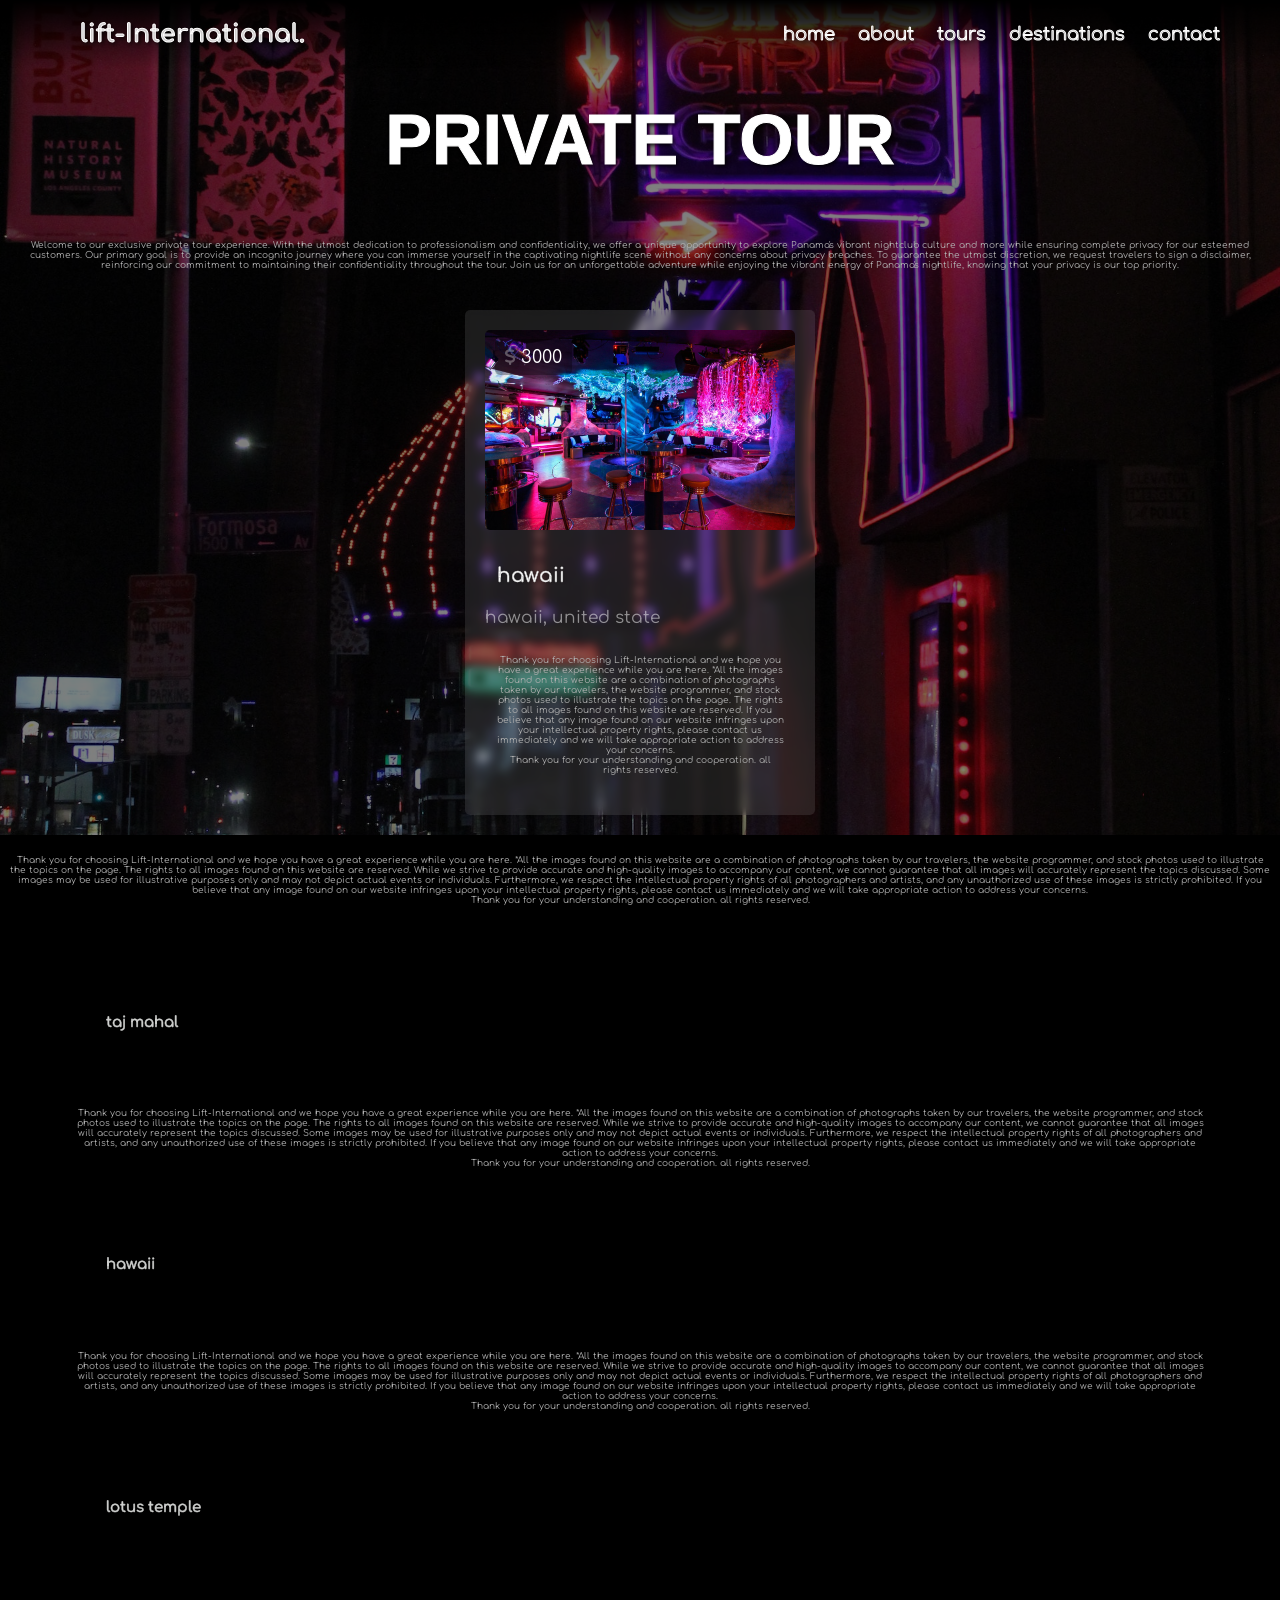
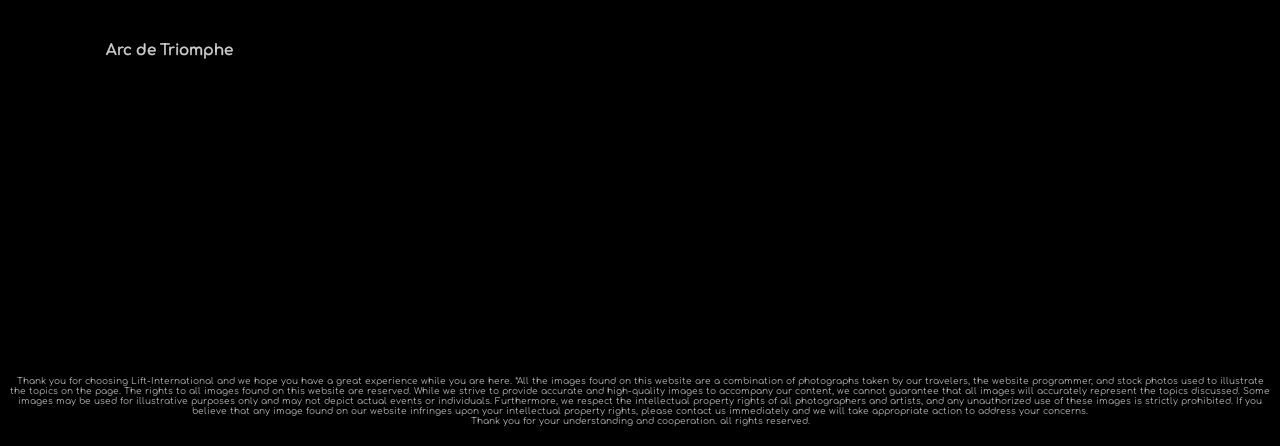
==== commit cfa103f9: "typo" ====
--- a/private.html
+++ b/private.html
@@ -78,7 +78,7 @@
 
          <p class="price"><i class="fas fa-dollar-sign"></i><span>3000</span></p>
 
-         <img src="/trip-embera/media/IMG_20210805_085929.jpg" alt="" class="image">
+         <img src="/trip-embera/media/Bacarra-Strip-Club-Barcelona-Stripper-King-BCN.jpg" alt="" class="image">
 
          <h3 class="name">hawaii</h3>
 
--- a/style.css
+++ b/style.css
@@ -737,7 +737,7 @@
 
 .tours{
 
-   background: url('/trip-embera/media/IMG_20210805_085239.jpg') no-repeat rgba(0,0,0,.5);
+   background: url('/trip-embera/media/pexels-level-media-11905197.jpg') no-repeat rgba(0,0,0,.5);
 
    background-position: center;
 
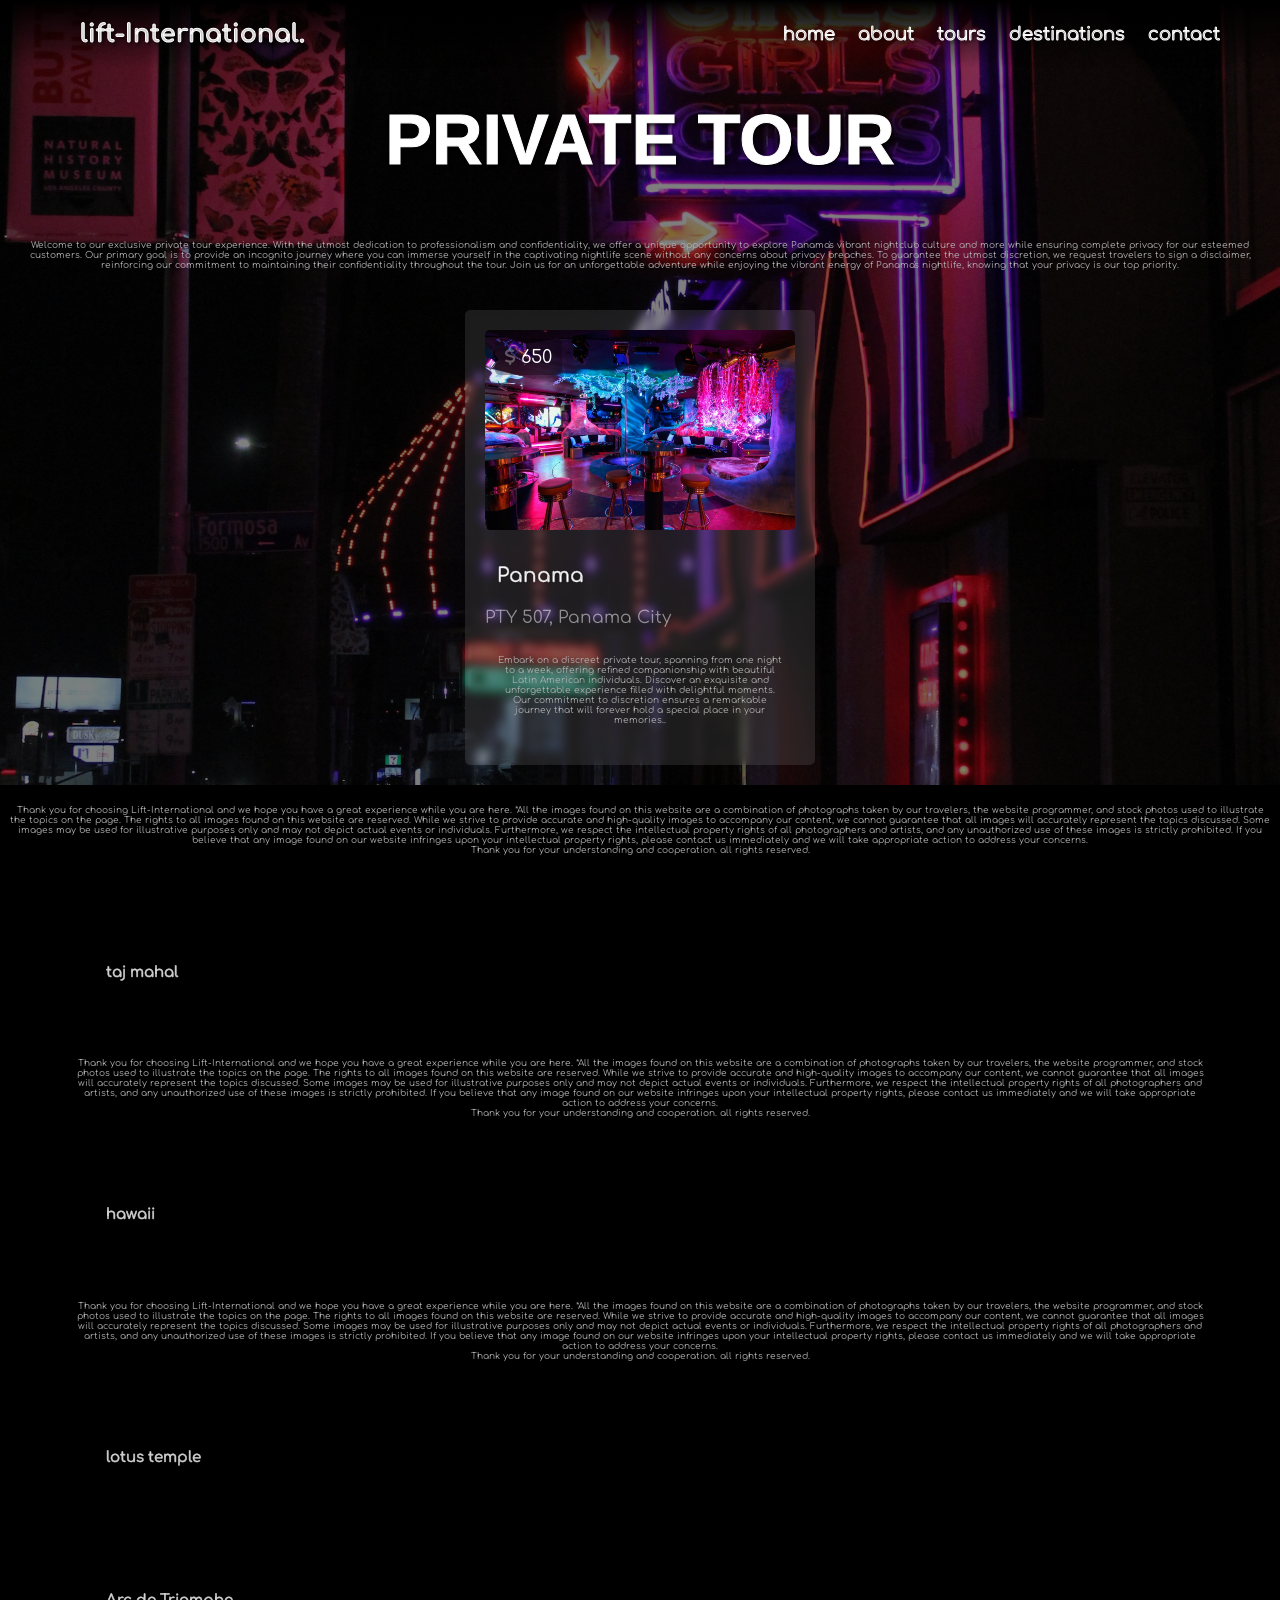
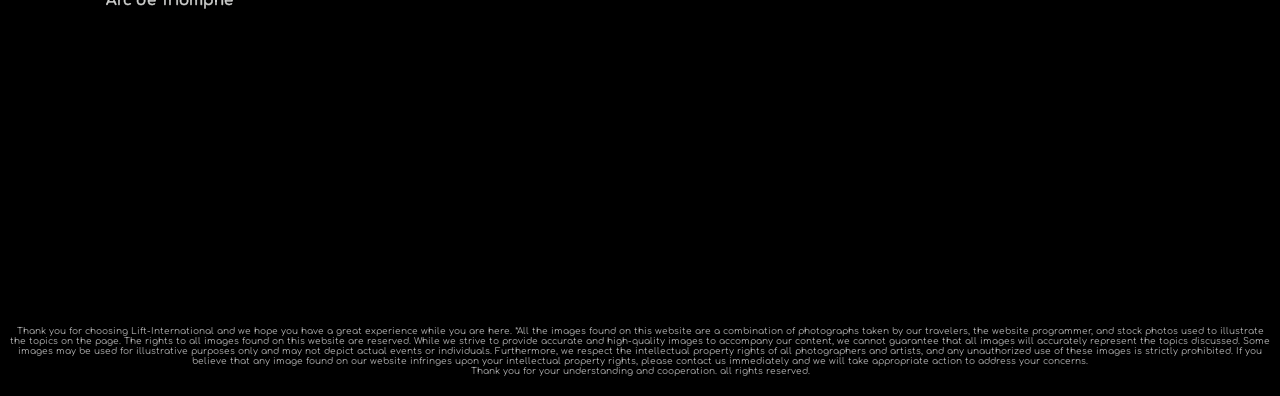
==== commit d1cfb5cd: "adding intro" ====
--- a/private.html
+++ b/private.html
@@ -76,25 +76,19 @@
 
       <div class="box" data-aos="fade-up">
 
-         <p class="price"><i class="fas fa-dollar-sign"></i><span>3000</span></p>
+         <p class="price"><i class="fas fa-dollar-sign"></i><span>650</span></p>
 
          <img src="/trip-embera/media/Bacarra-Strip-Club-Barcelona-Stripper-King-BCN.jpg" alt="" class="image">
 
-         <h3 class="name">hawaii</h3>
-
-         <p class="address">hawaii, united state</p>
+         <h3 class="name">Panama</h3>
+
+         <p class="address">PTY 507, Panama City</p>
 
          <div class="credit" id="footer">
-            Thank you for choosing Lift-International and
-            we hope you have a great experience while you are here. *All the images found on this website are a combination of 
-            photographs taken by our travelers, the website programmer, and stock photos used to illustrate the topics on the page. 
-            The rights to all images found on this website are reserved.
-            If you believe that any image 
-            found on our website infringes upon your intellectual property rights, please contact us immediately 
-            and we will take appropriate action to address your concerns.<br />
-            
-            Thank you for your understanding and cooperation. all rights
-            reserved.
+            Embark on a discreet private tour, spanning from one night to a week, 
+            offering refined companionship with beautiful Latin American individuals. 
+            Discover an exquisite and unforgettable experience filled with delightful moments. 
+            Our commitment to discretion ensures a remarkable journey that will forever hold a special place in your memories..
           </div>
 
       </div>
